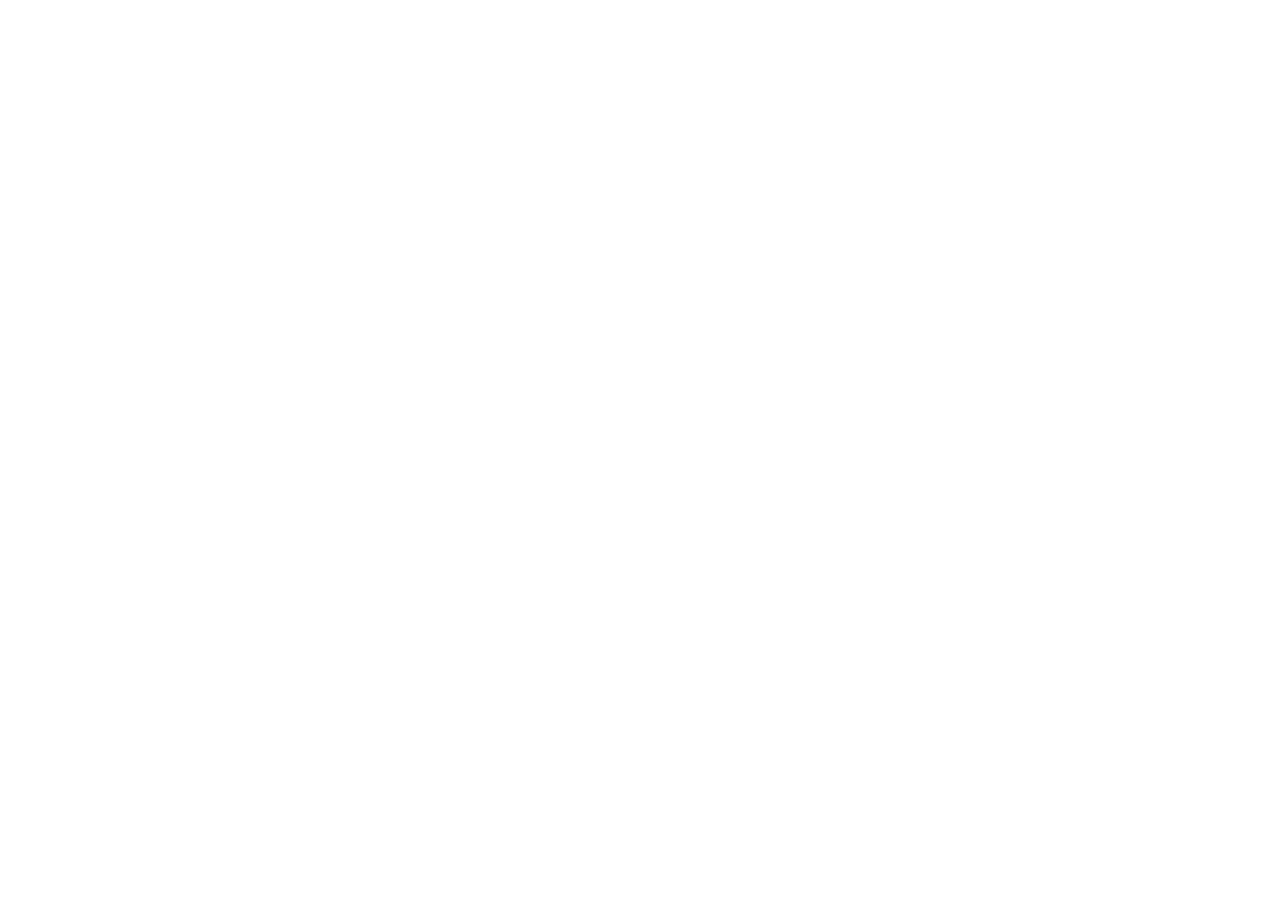
==== Week 2/index.html @ 14414593 "setting up week 2" ====
<!DOCTYPE html>
<html lang="en">
<head>
    <meta charset="UTF-8">
    <meta http-equiv="X-UA-Compatible" content="IE=edge">
    <meta name="viewport" content="width=device-width, initial-scale=1.0">
    <title>Document</title>
</head>
<body>
    
</body>
</html>
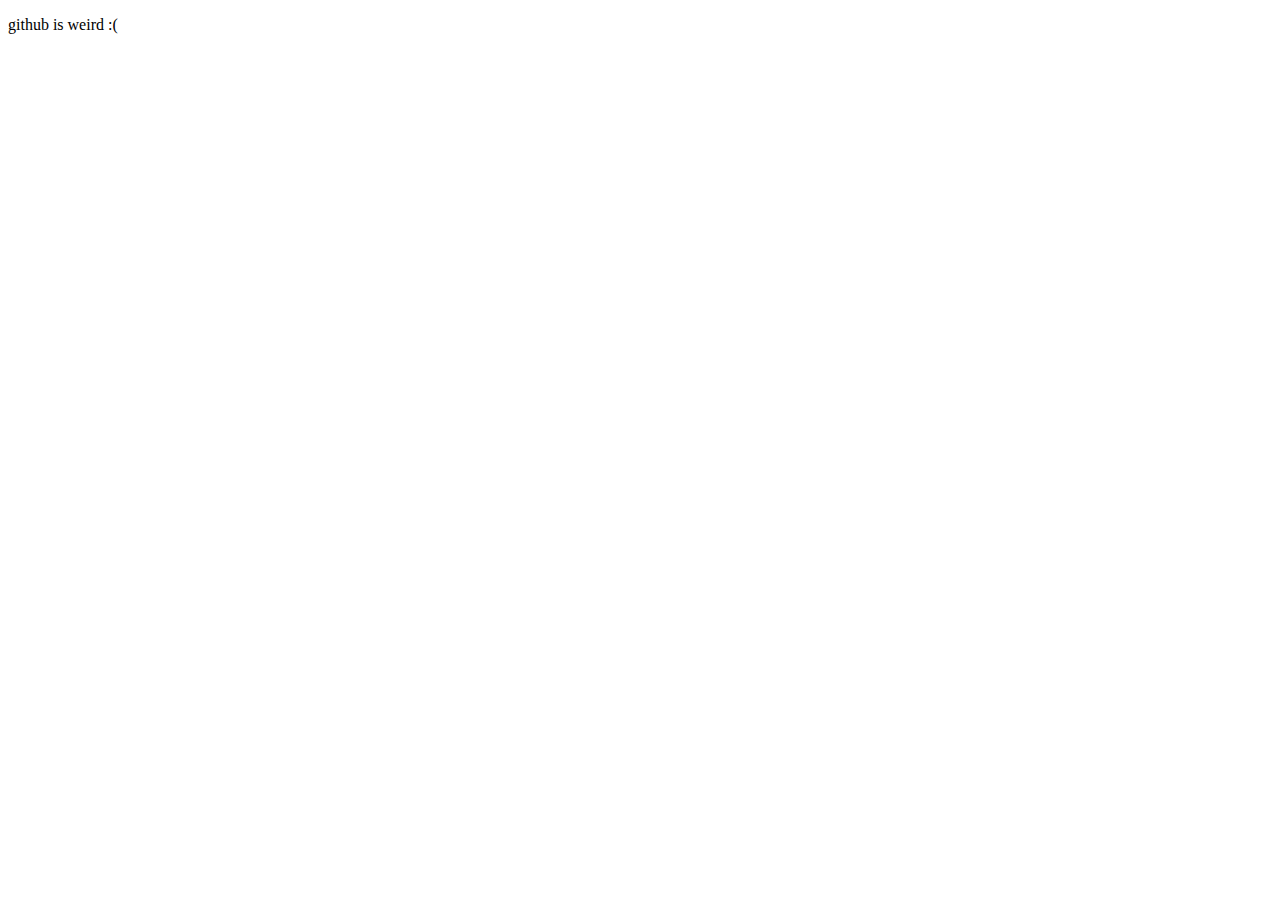
==== commit bc1540fe: "github weird" ====
--- a/Week 2/index.html
+++ b/Week 2/index.html
@@ -4,9 +4,9 @@
     <meta charset="UTF-8">
     <meta http-equiv="X-UA-Compatible" content="IE=edge">
     <meta name="viewport" content="width=device-width, initial-scale=1.0">
-    <title>Document</title>
+    <title>Week 2</title>
 </head>
 <body>
-    
+    <p> github is weird :( </p>
 </body>
 </html>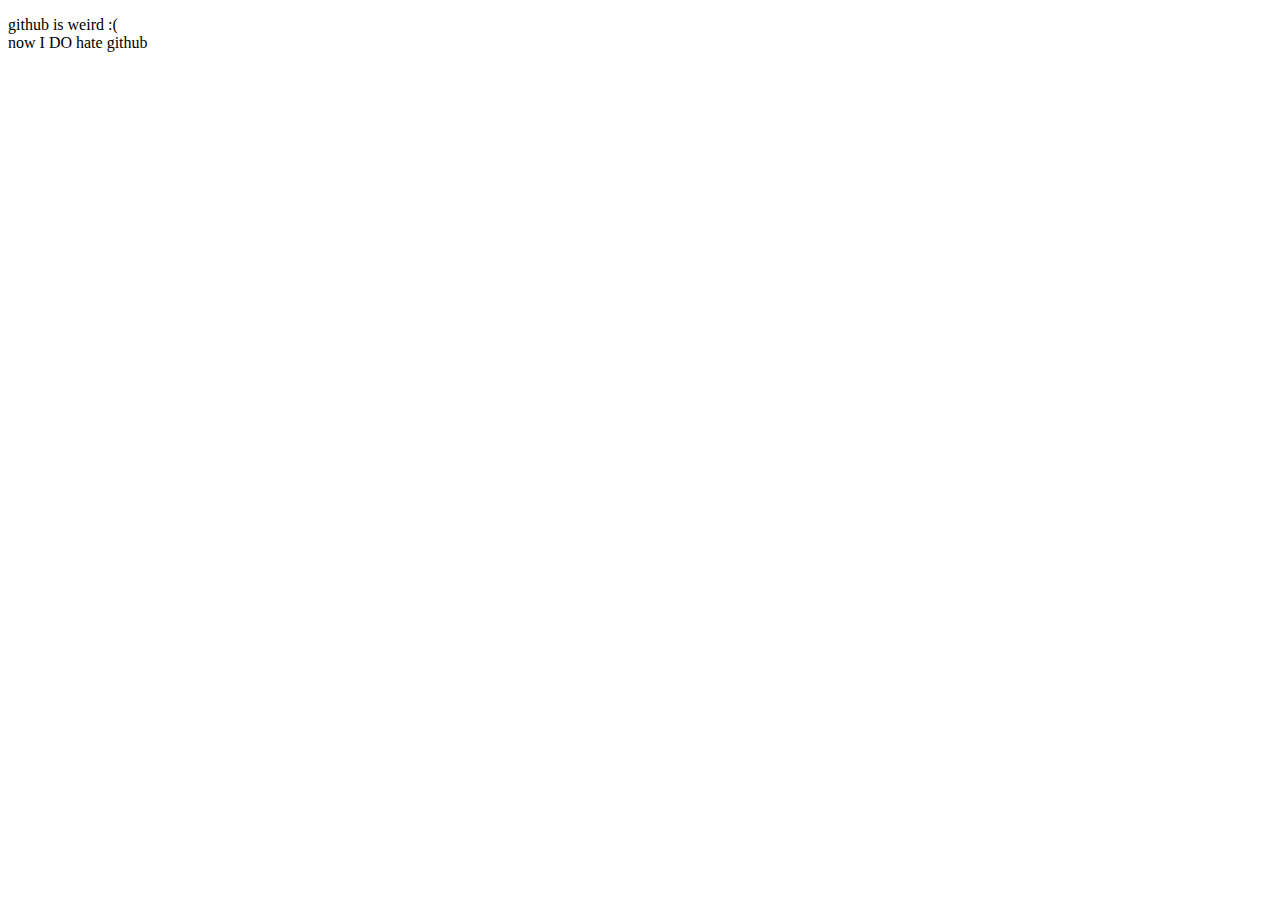
==== commit 0b0996de: "can this please work" ====
--- a/Week 2/index.html
+++ b/Week 2/index.html
@@ -7,6 +7,8 @@
     <title>Week 2</title>
 </head>
 <body>
-    <p> github is weird :( </p>
+    <p> github is weird :( <br/>
+        now I DO hate github
+    </p>
 </body>
 </html>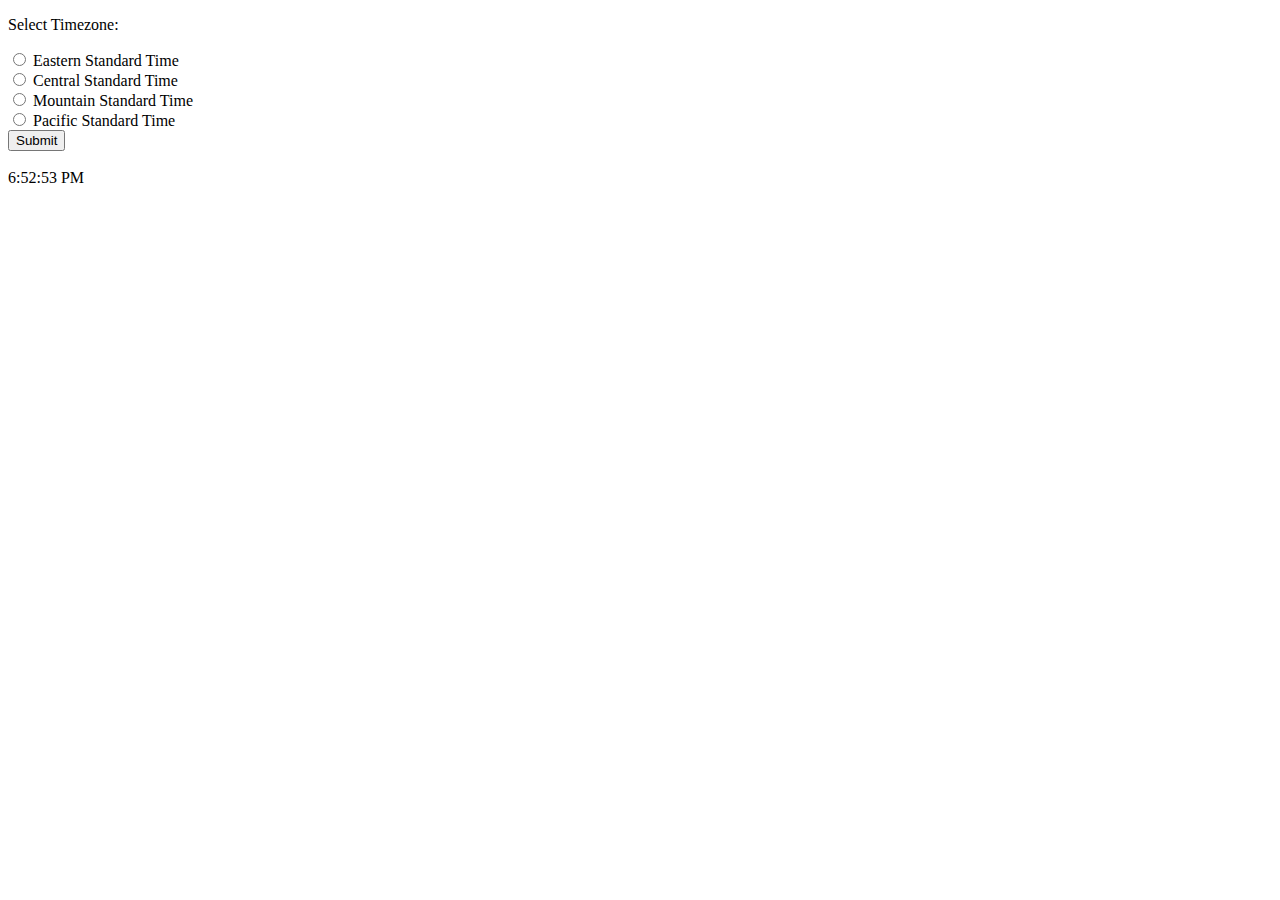
==== commit 958b2321: "week 2 task 1 done, hopefully fixed on github" ====
--- a/Week 2/index.html
+++ b/Week 2/index.html
@@ -4,11 +4,97 @@
     <meta charset="UTF-8">
     <meta http-equiv="X-UA-Compatible" content="IE=edge">
     <meta name="viewport" content="width=device-width, initial-scale=1.0">
+    <link rel="stylesheet" href="style.css">
     <title>Week 2</title>
 </head>
 <body>
-    <p> github is weird :( <br/>
-        now I DO hate github
-    </p>
+    <p> Select Timezone: </p>
+    <form>
+        <input type='radio' name='timezone' value='est'> Eastern Standard Time <br/>
+        <input type='radio' name='timezone' value='cst'> Central Standard Time <br/>
+        <input type='radio' name='timezone' value='mst'> Mountain Standard Time <br/>
+        <input type='radio' name='timezone' value='pst'> Pacific Standard Time <br/>
+        <button type='button' value='Submit' onclick="readForm()">Submit</button>
+    </form>
+    <div id='tz'></div><br/>
+    <div id='clock'></div>
+
+    <script type='text/javascript'>
+        var hourOffset = 0;
+        var radioButtons = document.getElementsByName('timezone');
+        var selectedButton = radioButtons[0].value;
+
+        function readForm()
+        {
+            for (var i = 0; i < radioButtons.length; i++)
+            {
+                if (radioButtons[i].checked)
+                {
+                    selectedButton = radioButtons[i];
+                }
+            }
+
+            switch (selectedButton.value)
+            {   //I am in EST which means that the offset, when added, is negative
+                case 'est':
+                    hourOffset = 0;
+                    break;
+                case 'cst':
+                    hourOffset = -1;
+                    break;
+                case 'mst':
+                    hourOffset = -2;
+                    break;
+                case 'pst':
+                    hourOffset = -3;
+                    break;
+            }
+
+            document.getElementById('tz').innerHTML = selectedButton.value;
+            printTime();
+        }
+
+        function printTime()
+        {
+            var day = new Date();
+            var hour = day.getHours() + hourOffset;
+            hour = placeZeroes(hour);
+            var minute = day.getMinutes();
+            minute = placeZeroes(minute);
+            var second = day.getSeconds();
+            second = placeZeroes(second);
+            var session = "AM";
+
+            if (hour == 0)
+            {
+                hour = 12;
+                session = "AM";
+            }
+            if (hour > 12)
+            {
+                hour = hour - 12;
+                session = "PM";
+            }
+
+            var timeString = hour + ":" + minute + ":" + second + " " + session;
+            document.getElementById('clock').innerHTML = timeString;
+            setTimeout(printTime, 1000);
+        }
+
+        function placeZeroes(value)
+        {
+            if (value < 10)
+            {
+                value = "0" + value.toString();
+                return value;
+            }
+            else
+            {
+                return value;
+            }
+        }
+
+        printTime();
+    </script>
 </body>
 </html>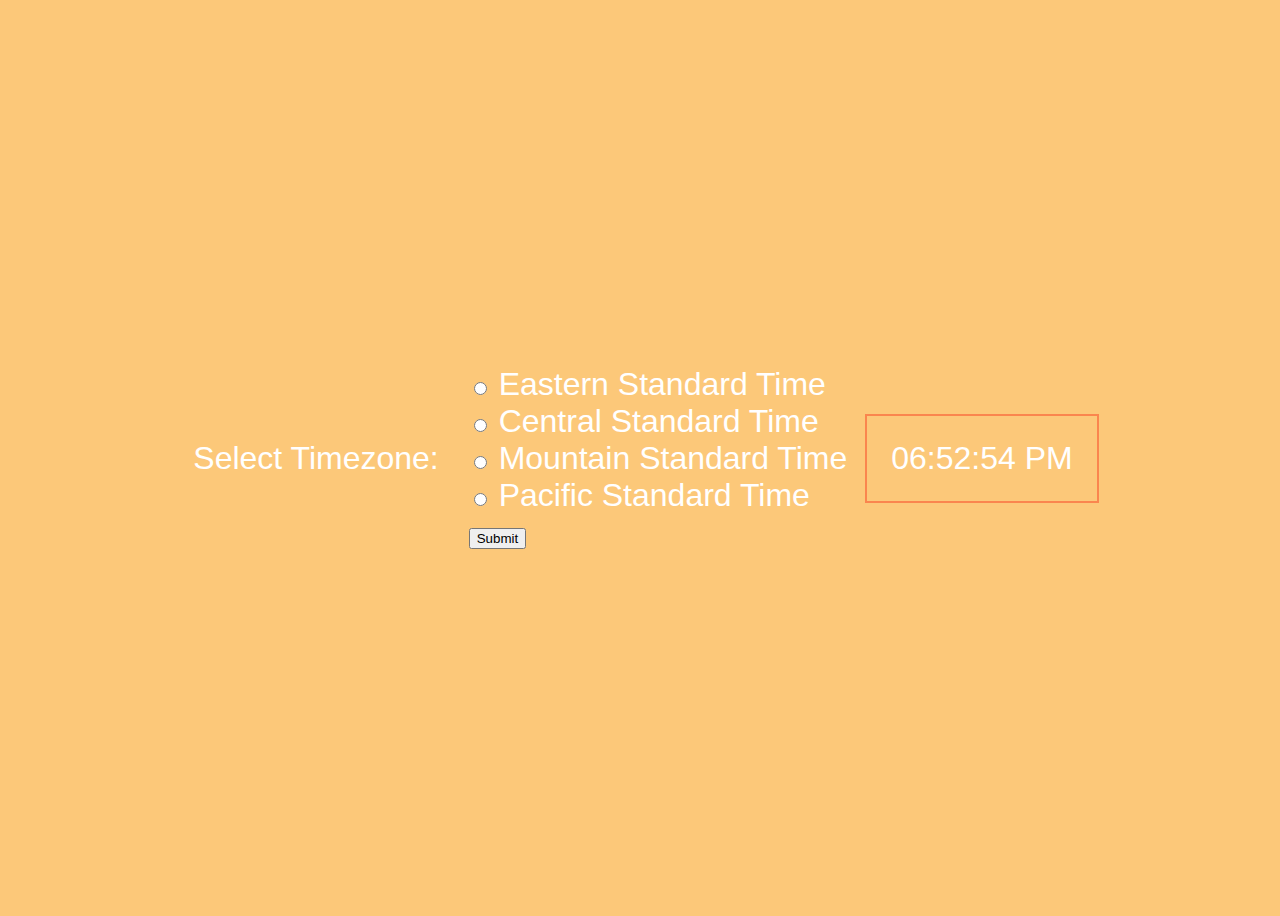
==== commit 5d292ba6: "week 2 task 2 compelte" ====
--- a/Week 2/index.html
+++ b/Week 2/index.html
@@ -16,8 +16,7 @@
         <input type='radio' name='timezone' value='pst'> Pacific Standard Time <br/>
         <button type='button' value='Submit' onclick="readForm()">Submit</button>
     </form>
-    <div id='tz'></div><br/>
-    <div id='clock'></div>
+    <p id='clock'></div>
 
     <script type='text/javascript'>
         var hourOffset = 0;
@@ -50,7 +49,6 @@
                     break;
             }
 
-            document.getElementById('tz').innerHTML = selectedButton.value;
             printTime();
         }
 
@@ -58,7 +56,6 @@
         {
             var day = new Date();
             var hour = day.getHours() + hourOffset;
-            hour = placeZeroes(hour);
             var minute = day.getMinutes();
             minute = placeZeroes(minute);
             var second = day.getSeconds();
@@ -75,6 +72,7 @@
                 hour = hour - 12;
                 session = "PM";
             }
+            hour = placeZeroes(hour);
 
             var timeString = hour + ":" + minute + ":" + second + " " + session;
             document.getElementById('clock').innerHTML = timeString;
--- a/Week 2/style.css
+++ b/Week 2/style.css
@@ -0,0 +1,24 @@
+body{
+    display: flex;
+    justify-content: center;
+    align-items: center;
+    min-height: 100vh;
+
+    background-color: rgb(252, 200, 121);
+    font-family: "Trebuchet MS", Verdana, sans-serif;
+    font-size: 32px;
+    color: white;
+}
+
+p{
+    padding: 12px;
+}
+
+form{
+    padding: 18px;
+}
+
+#clock{
+    padding: 24px;
+    border: 2px solid rgb(250, 133, 78);
+}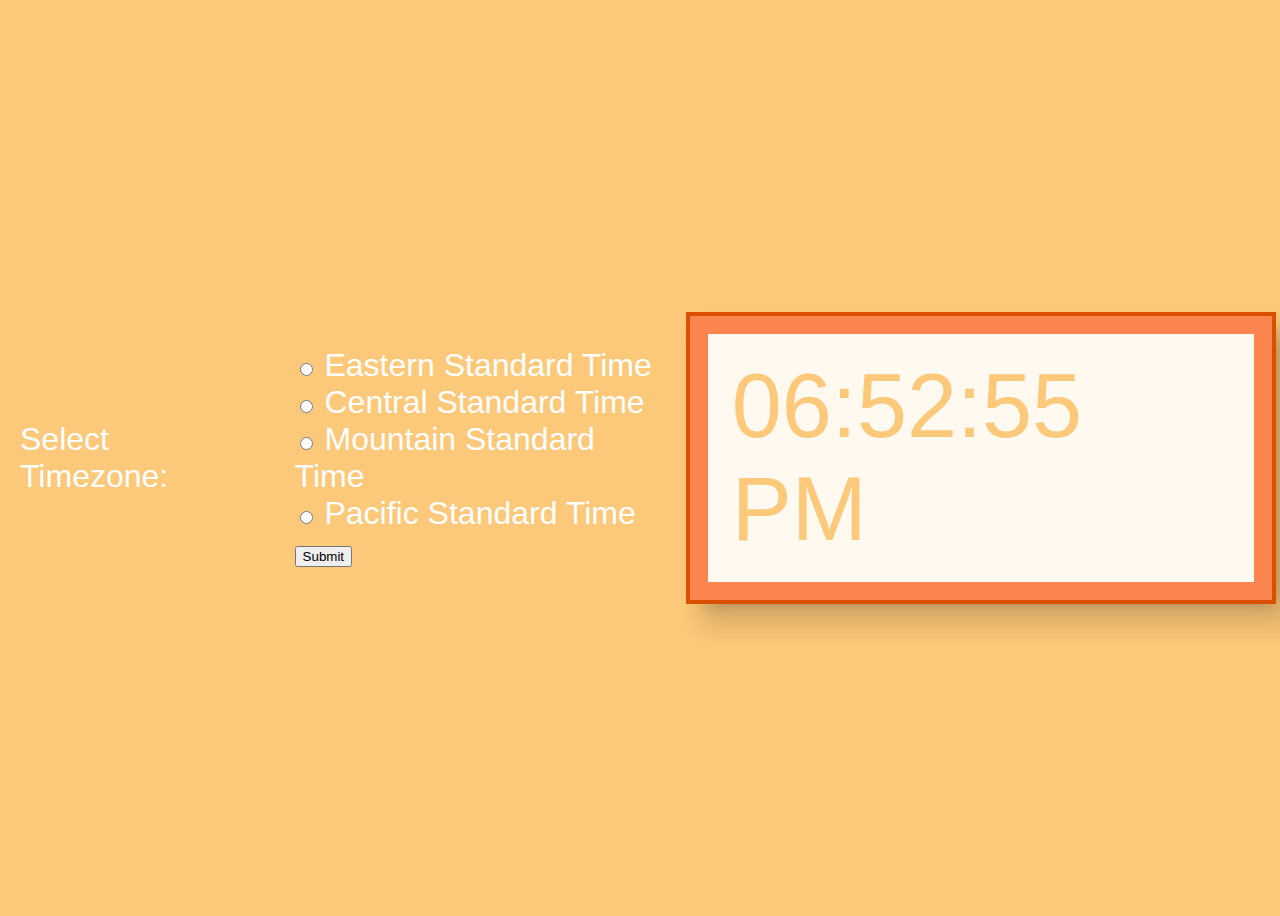
==== commit 599e04c8: "week 2 task 3 complete" ====
--- a/Week 2/index.html
+++ b/Week 2/index.html
@@ -16,7 +16,7 @@
         <input type='radio' name='timezone' value='pst'> Pacific Standard Time <br/>
         <button type='button' value='Submit' onclick="readForm()">Submit</button>
     </form>
-    <p id='clock'></div>
+    <div class="clock" id='clock'></div>
 
     <script type='text/javascript'>
         var hourOffset = 0;
--- a/Week 2/style.css
+++ b/Week 2/style.css
@@ -18,7 +18,20 @@
     padding: 18px;
 }
 
-#clock{
+.clock{
+    width: 500px;
+    height: 200px;
     padding: 24px;
-    border: 2px solid rgb(250, 133, 78);
+    background-color: rgb(255, 249, 240);
+    border: 18px solid rgb(250, 133, 78);
+    outline: 4px solid rgb(219, 80, 0);
+    box-shadow: 
+        10px 10px 20px -7px rgba(0,0,0,0.3),
+        20px 20px 20px 10px rgba(0,0,0,0.1);
+
+    display: flex;
+    justify-content: center;
+    align-items: center;
+    font-size: 90px;
+    color: rgb(252, 200, 121);
 }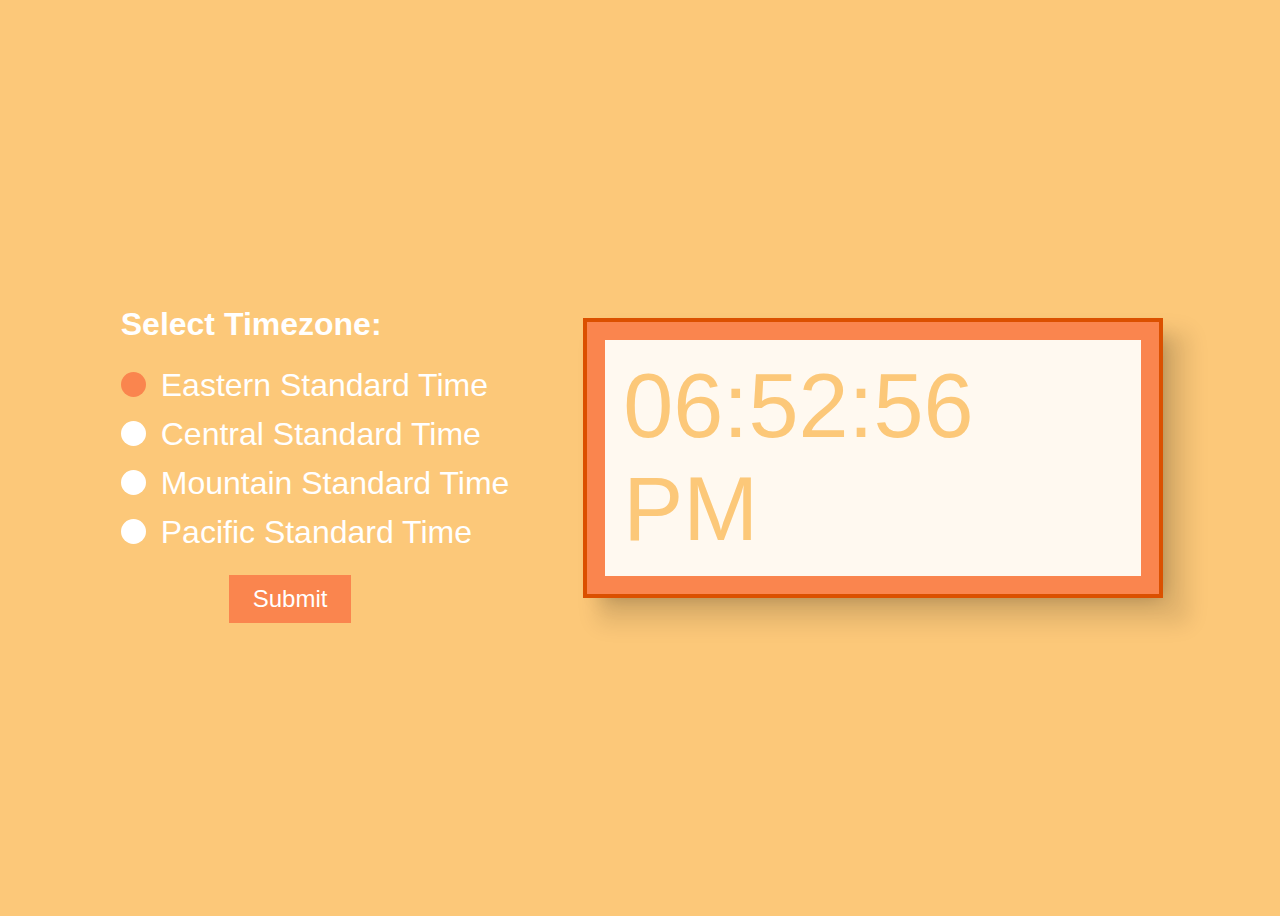
==== commit cbc896af: "week 2 task 4 complete" ====
--- a/Week 2/index.html
+++ b/Week 2/index.html
@@ -8,15 +8,33 @@
     <title>Week 2</title>
 </head>
 <body>
-    <p> Select Timezone: </p>
+    <div class="timezone">
+    <p><strong>Select Timezone: </strong></p>
     <form>
-        <input type='radio' name='timezone' value='est'> Eastern Standard Time <br/>
+        <label class="form">Eastern Standard Time
+            <input type="radio" checked="checked" name="timezone" value='est'>
+            <span class="checkmark"></span>
+        </label>
+        <label class="form">Central Standard Time
+            <input type="radio" name="timezone" value='cst'>
+            <span class="checkmark"></span>
+        </label>
+        <label class="form">Mountain Standard Time
+            <input type="radio" name="timezone" value='mst'>
+            <span class="checkmark"></span>
+        </label>
+        <label class="form">Pacific Standard Time
+            <input type="radio" name="timezone" value='pst'>
+            <span class="checkmark"></span>
+        </label>
+        <!-- <input type='radio' name='timezone' value='est'> Eastern Standard Time <br/>
         <input type='radio' name='timezone' value='cst'> Central Standard Time <br/>
         <input type='radio' name='timezone' value='mst'> Mountain Standard Time <br/>
-        <input type='radio' name='timezone' value='pst'> Pacific Standard Time <br/>
-        <button type='button' value='Submit' onclick="readForm()">Submit</button>
+        <input type='radio' name='timezone' value='pst'> Pacific Standard Time <br/> -->
+        <button type='button' class="button" value='Submit' onclick="readForm()">Submit</button>
     </form>
-    <div class="clock" id='clock'></div>
+    </div>
+    <div class="clock" id="clock"></div>
 
     <script type='text/javascript'>
         var hourOffset = 0;
--- a/Week 2/style.css
+++ b/Week 2/style.css
@@ -11,17 +11,66 @@
 }
 
 p{
-    padding: 12px;
+    margin: 24px 0px;
 }
 
-form{
-    padding: 18px;
+.timezone{
+    margin: 24px;
+}
+
+/* customizing the radio buttons */
+.form{
+    position: relative;
+    display: block;
+    padding-left: 40px;
+    margin-bottom: 12px;
+    cursor: pointer;
+}
+
+/* hide original radio buttons */
+.form input{
+    opacity: 0;
+}
+
+/* create new ones with it changing colors if youre hovering over it or clicked on it */
+.checkmark {
+    position: absolute;
+    top: 5px;
+    left: 0px;
+    height: 25px;
+    width: 25px;
+    background-color: white;
+    border-radius: 50%;
+}
+
+.form:hover input ~ .checkmark{
+    background-color: rgb(255, 241, 219);
+}
+
+.form input:checked ~ .checkmark{
+    background-color: rgb(250, 133, 78);
+}
+
+/* customizing button */
+.button{
+    background-color: rgb(250, 133, 78);
+    border: none;
+    margin: 12px;
+    margin-left: 12vh;
+    padding: 10px 24px;
+
+    font-family: "Trebuchet MS", Verdana, sans-serif;
+    font-size: 24px;
+    color: white;
+
+    cursor: pointer;
 }
 
 .clock{
     width: 500px;
     height: 200px;
-    padding: 24px;
+    margin: 24px;
+    padding: 18px;
     background-color: rgb(255, 249, 240);
     border: 18px solid rgb(250, 133, 78);
     outline: 4px solid rgb(219, 80, 0);
